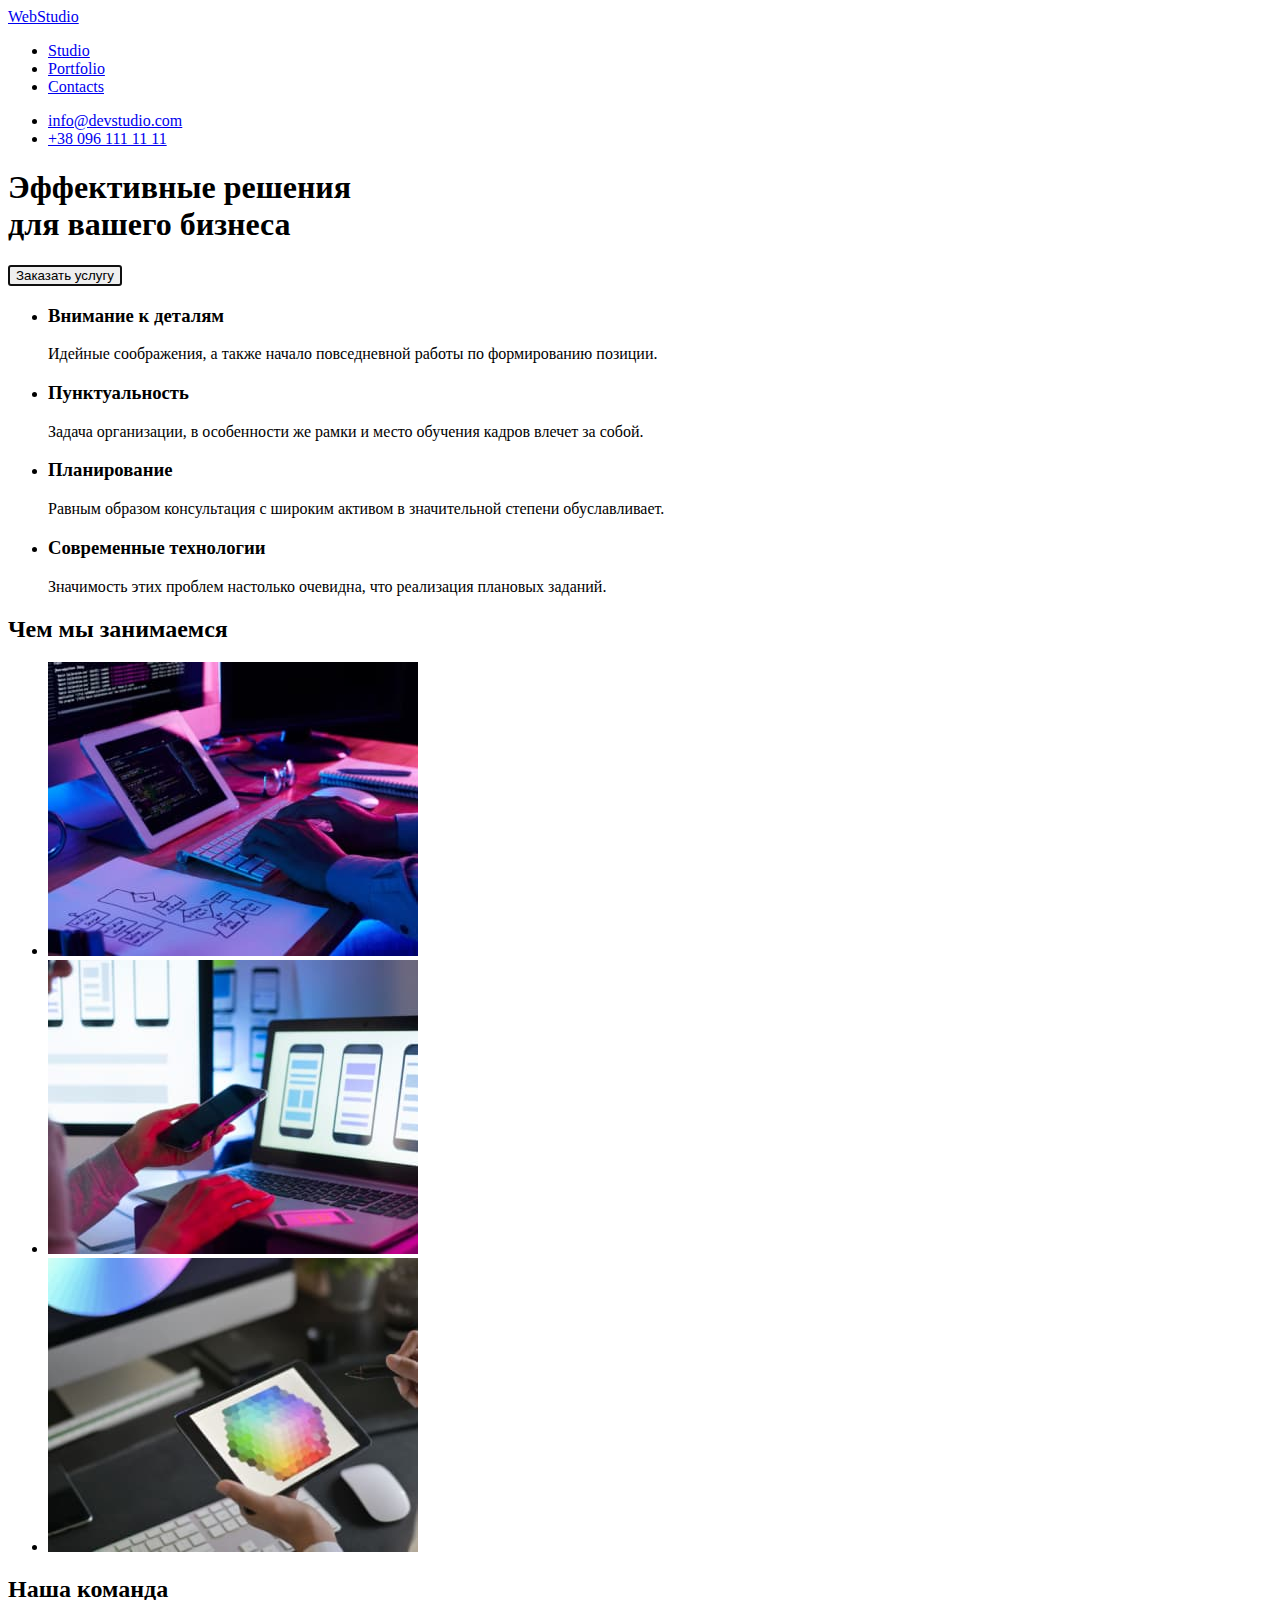
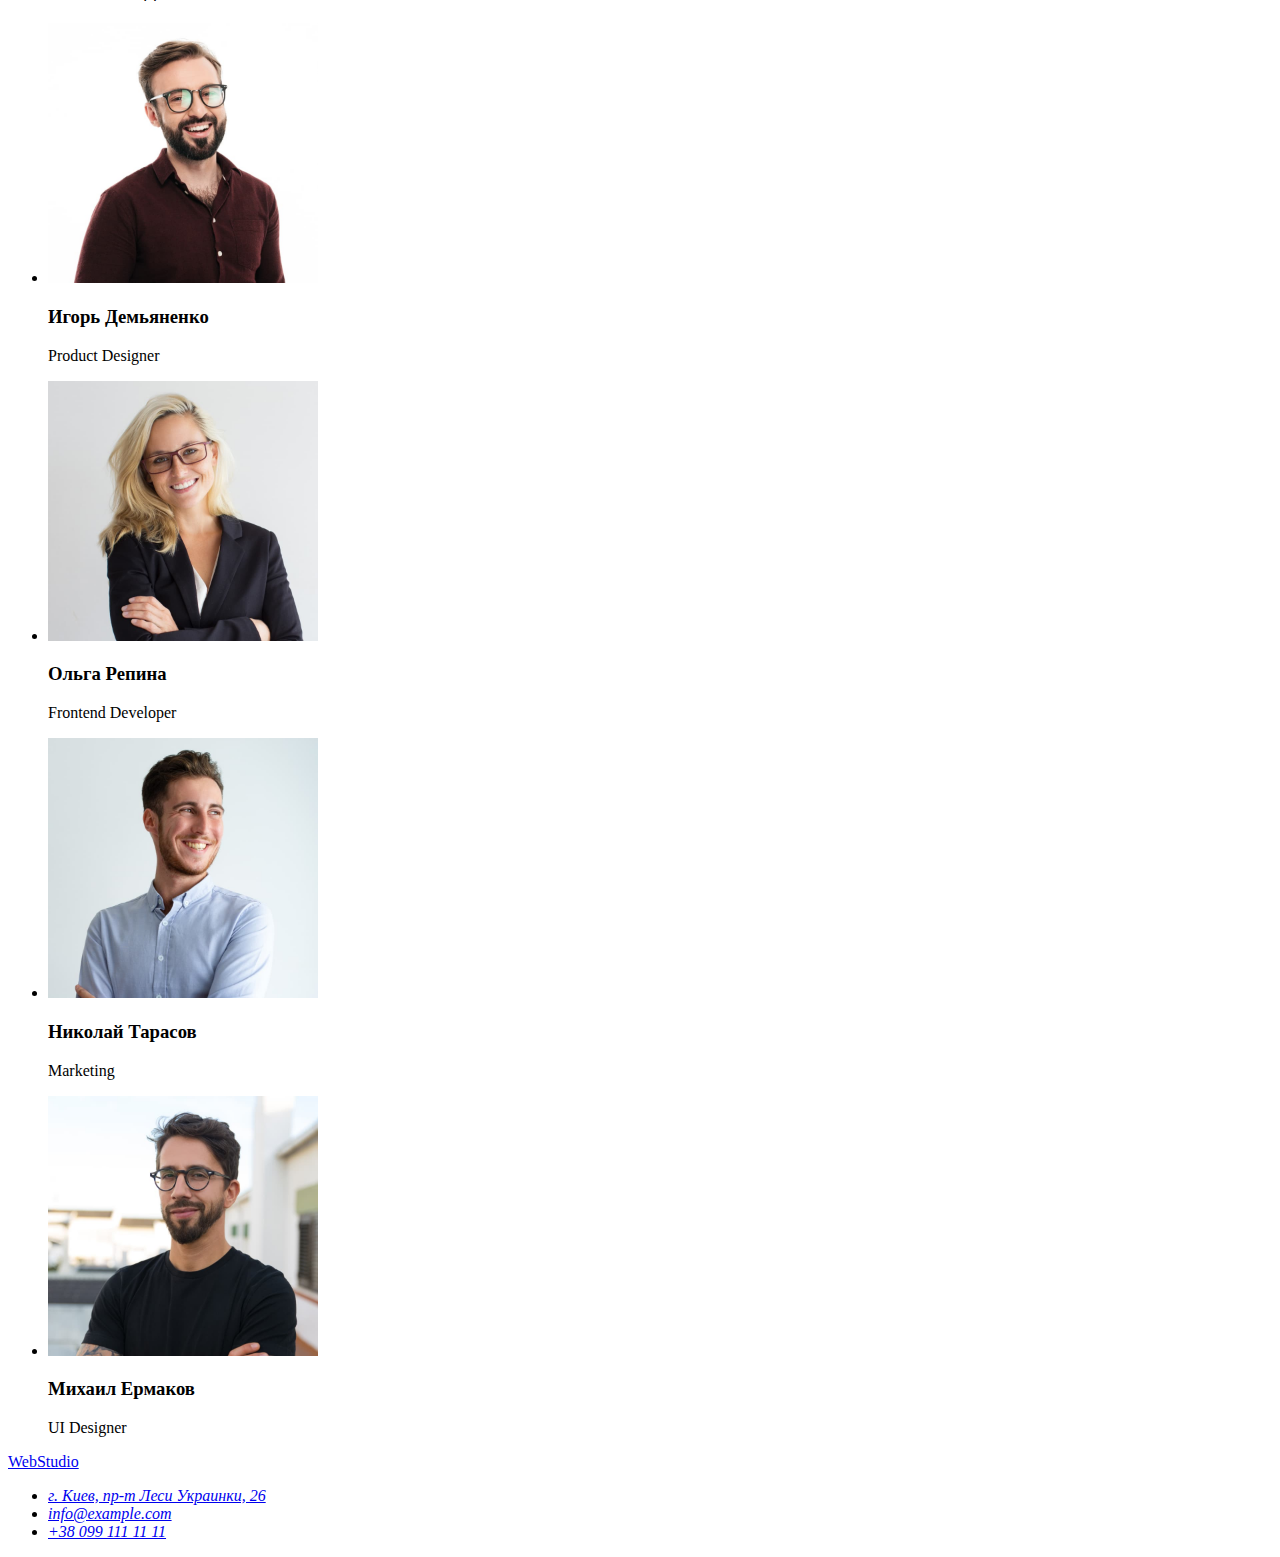
==== index.html @ 3dcfae36 "init commit" ====
<!DOCTYPE html>
<html lang="ru">

<head>
   <meta charset="UTF-8">
   <meta http-equiv="X-UA-Compatible" content="IE=edge">
   <meta name="viewport" content="width=device-width, initial-scale=1.0">
   <title>Studio</title>
</head>

<body>
   <header>
      <nav>
         <a href="/">WebStudio</a>
         <!-- Навігація на інші сторінки -->
         <ul>
            <li><a href="/Studio">Studio</a></li>
            <li><a href="/Portfolio">Portfolio</a></li>
            <li><a href="/Contacts">Contacts</a></li>
         </ul>
      </nav>
      <ul>
         <li>
            <a href="mailto:info@devstudio.com">info@devstudio.com</a>
         </li>
         <li>
            <a href="tel:+380961111111">+38 096 111 11 11</a>
         </li>
      </ul>

   </header>

   <main>
      <!-- Банер-заголовок -->
      <section>
         <h1>Эффективные решения<br>для вашего бизнеса</h1>
         <button type="button" autofocus>Заказать услугу</button>
      </section>

      <!-- секція переваг -->
      <section>
         <h2 hidden>Преимущества компании</h2>
         <ul>
            <li>
               <h3>Внимание к деталям</h3>
               <p>
                  Идейные соображения, а также начало повседневной работы по формированию позиции.
               </p>
            </li>
            <li>
               <h3>Пунктуальность</h3>
               <p>
                  Задача организации, в особенности же рамки и место обучения кадров влечет за собой.
               </p>
            </li>
            <li>
               <h3>Планирование</h3>
               <p>
                  Равным образом консультация с широким активом в значительной степени обуславливает.
               </p>
            </li>
            <li>
               <h3>Современные технологии</h3>
               <p>
                  Значимость этих проблем настолько очевидна, что реализация плановых заданий.
               </p>
            </li>
         </ul>
      </section>
      <!-- секція з зображеннями -->
      <section>
         <h2>Чем мы занимаемся</h2>
         <ul>
            <li>
               <img src="./images/ourJob/programer.jpg" alt="Close-up image programer working his desk-office"
                  width="370">
            </li>
            <li>
               <img src="./images/ourJob/designer.jpg"
                  alt="web-ui-designers are developing application smartphones team creators is working interface mobile phones"
                  width="370">
            </li>
            <li>
               <img src="./images/ourJob/creative-artist.jpg"
                  alt="creative-artist web design with working colour selection graphic tablet" width="370">
            </li>
         </ul>
      </section>
      <!-- Наша команда -->
      <section>
         <h2>Наша команда</h2>
         <ul>
            <li>
               <img src="./images/ourTeam/product-des.jpg" alt="Product Designer" width="270">
               <h3>Игорь Демьяненко</h3>
               <p>Product Designer</p>
            </li>
            <li>
               <img src="./images/ourTeam/frontend-dev.jpg" alt="Frontend Developer" width="270">
               <h3>Ольга Репина</h3>
               <p>Frontend Developer</p>
            </li>
            <li>
               <img src="./images/ourTeam/marketolog.jpg" alt="Marketing" width="270">
               <h3>Николай Тарасов</h3>
               <p>Marketing</p>
            </li>
            <li>
               <img src="./images/ourTeam/ui-des.jpg" alt="UI Designer" width="270">
               <h3>Михаил Ермаков</h3>
               <p>UI Designer</p>
            </li>
         </ul>
      </section>
   </main>

   <footer>
      <a href="/">WebStudio</a>
      <address>
         <ul>
            <li><a href="https://cutt.ly/ZJW9wEe">г. Киев, пр-т Леси Украинки, 26</a></li>
            <li><a href="mailto:info@example.com">info@example.com</a></li>
            <li><a href="tel:+380991111111">+38 099 111 11 11</a></li>
         </ul>

      </address>
   </footer>

</body>

</html>
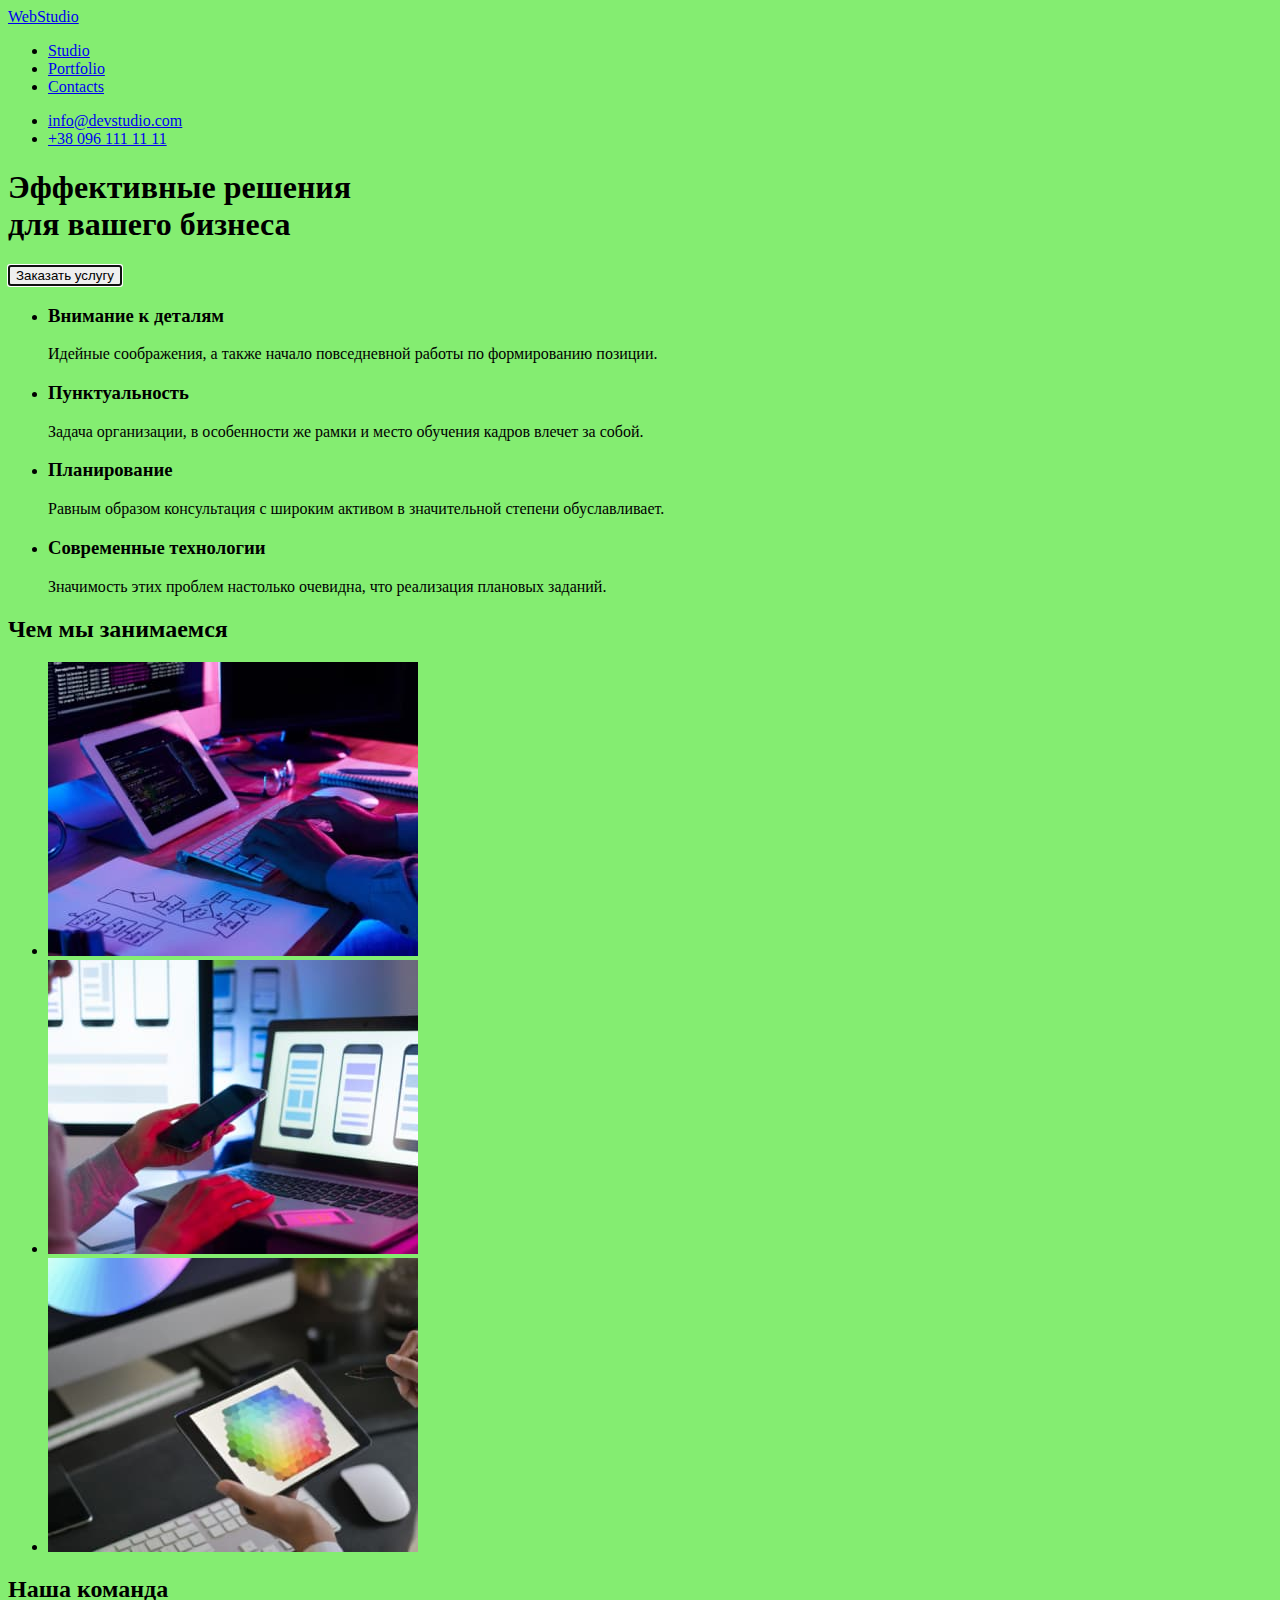
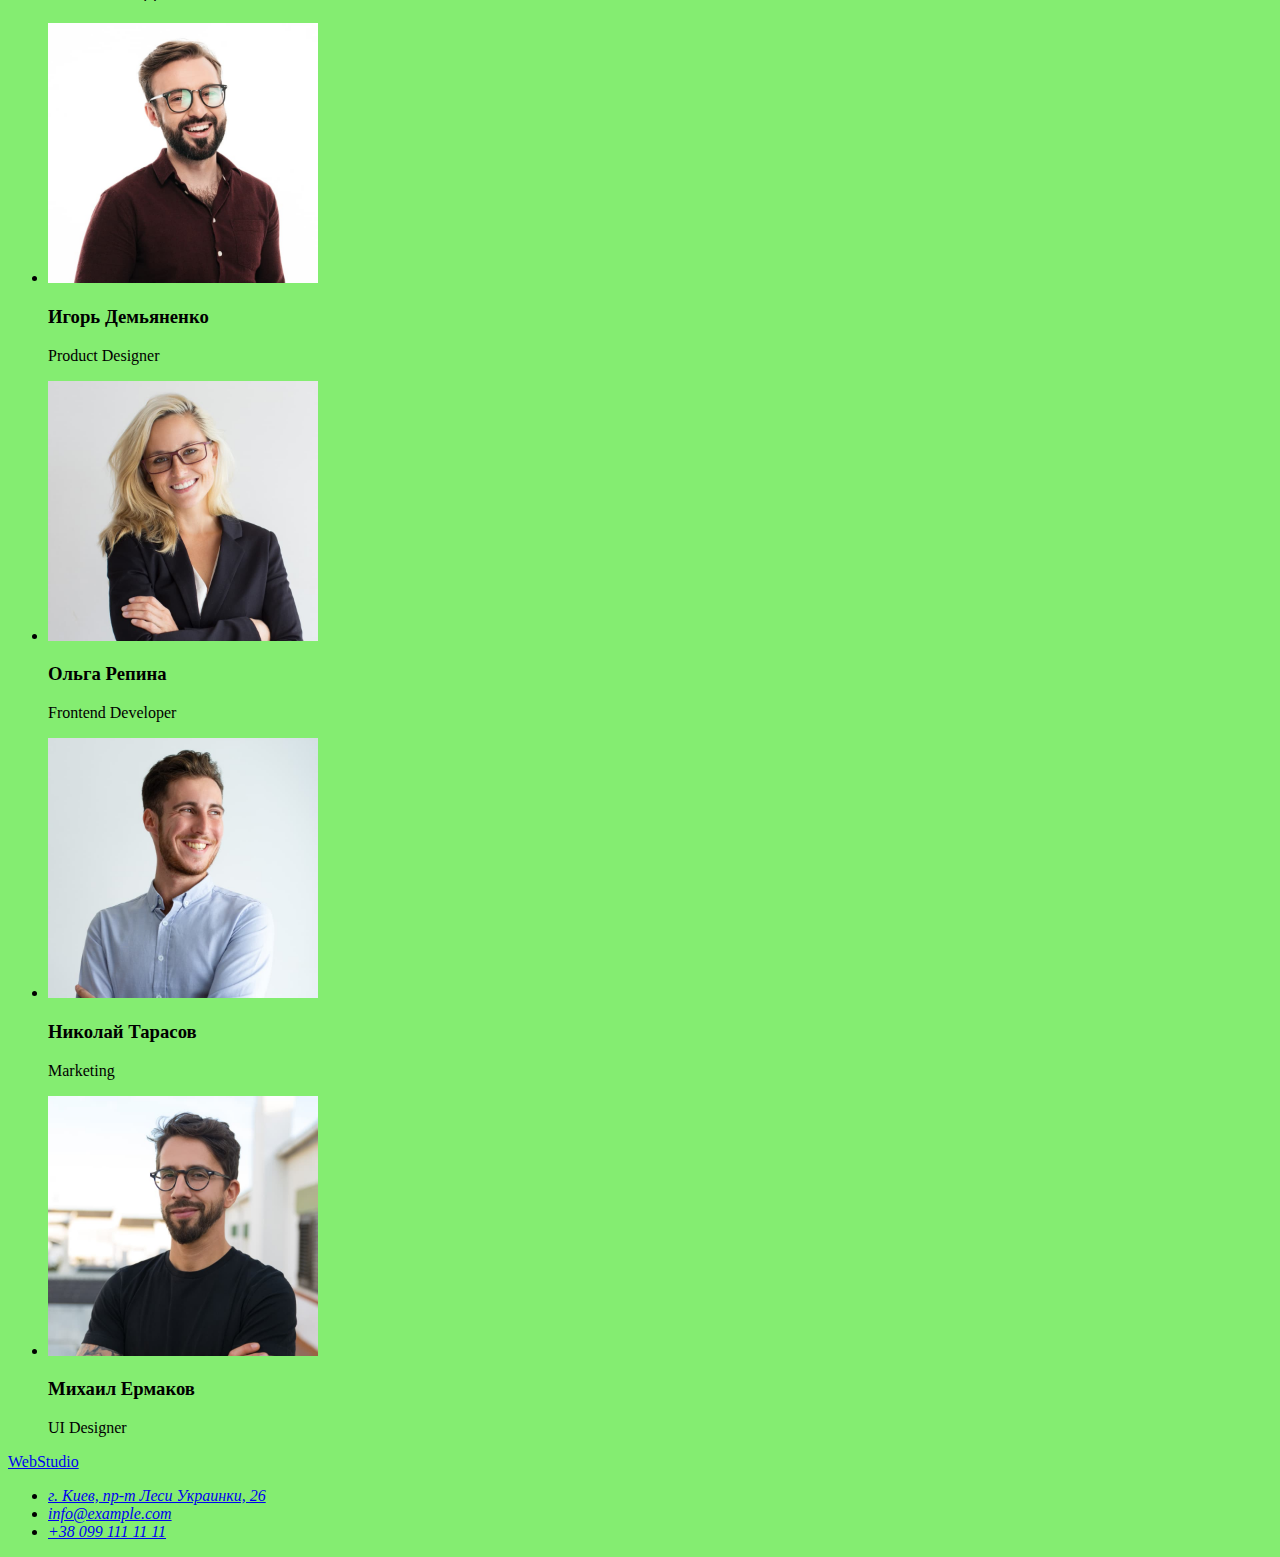
==== commit 755cf391: "add css ant portfolio" ====
--- a/index.html
+++ b/index.html
@@ -6,11 +6,12 @@
    <meta http-equiv="X-UA-Compatible" content="IE=edge">
    <meta name="viewport" content="width=device-width, initial-scale=1.0">
    <title>Studio</title>
+   <link rel="stylesheet" href="./css/styles.css">
 </head>
 
 <body>
    <header>
-      <nav>
+      <nav class="nav-link">
          <a href="/">WebStudio</a>
          <!-- Навігація на інші сторінки -->
          <ul>
@@ -19,7 +20,7 @@
             <li><a href="/Contacts">Contacts</a></li>
          </ul>
       </nav>
-      <ul>
+      <ul class="authorisation-link">
          <li>
             <a href="mailto:info@devstudio.com">info@devstudio.com</a>
          </li>
@@ -32,14 +33,14 @@
 
    <main>
       <!-- Банер-заголовок -->
-      <section>
+      <section class="banner">
          <h1>Эффективные решения<br>для вашего бизнеса</h1>
          <button type="button" autofocus>Заказать услугу</button>
       </section>
 
       <!-- секція переваг -->
-      <section>
-         <h2 hidden>Преимущества компании</h2>
+      <section class="section">
+         <h2 hidden class="section-title">Преимущества компании</h2>
          <ul>
             <li>
                <h3>Внимание к деталям</h3>
@@ -68,8 +69,8 @@
          </ul>
       </section>
       <!-- секція з зображеннями -->
-      <section>
-         <h2>Чем мы занимаемся</h2>
+      <section class="section">
+         <h2 class="section-title">Чем мы занимаемся</h2>
          <ul>
             <li>
                <img src="./images/ourJob/programer.jpg" alt="Close-up image programer working his desk-office"
@@ -87,8 +88,8 @@
          </ul>
       </section>
       <!-- Наша команда -->
-      <section>
-         <h2>Наша команда</h2>
+      <section class="section">
+         <h2 class="section-title">Наша команда</h2>
          <ul>
             <li>
                <img src="./images/ourTeam/product-des.jpg" alt="Product Designer" width="270">
@@ -115,8 +116,8 @@
    </main>
 
    <footer>
-      <a href="/">WebStudio</a>
-      <address>
+      <a class="footer-logo" href="/">WebStudio</a>
+      <address class="footer-link">
          <ul>
             <li><a href="https://cutt.ly/ZJW9wEe">г. Киев, пр-т Леси Украинки, 26</a></li>
             <li><a href="mailto:info@example.com">info@example.com</a></li>
--- a/css/styles.css
+++ b/css/styles.css
@@ -0,0 +1,4 @@
+body {
+   text-decoration: none;
+   background-color: rgb(132, 237, 113);
+}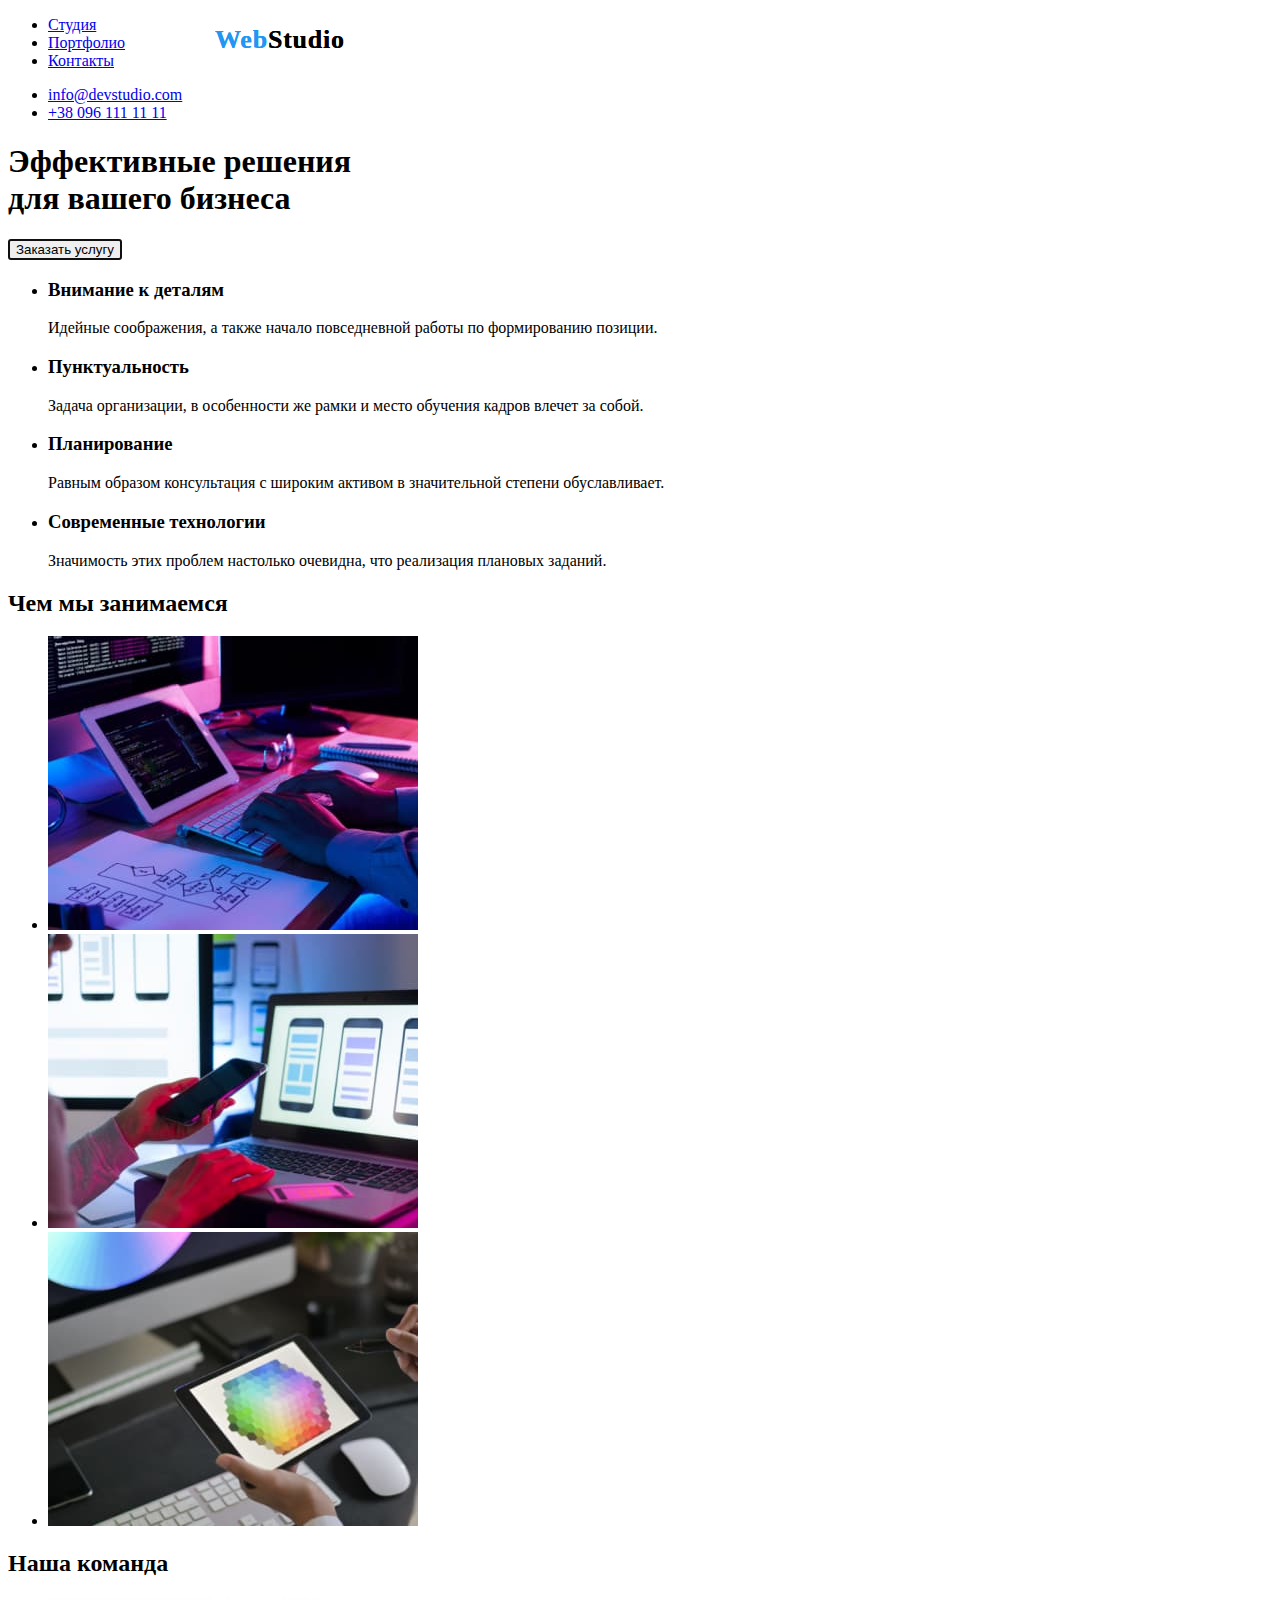
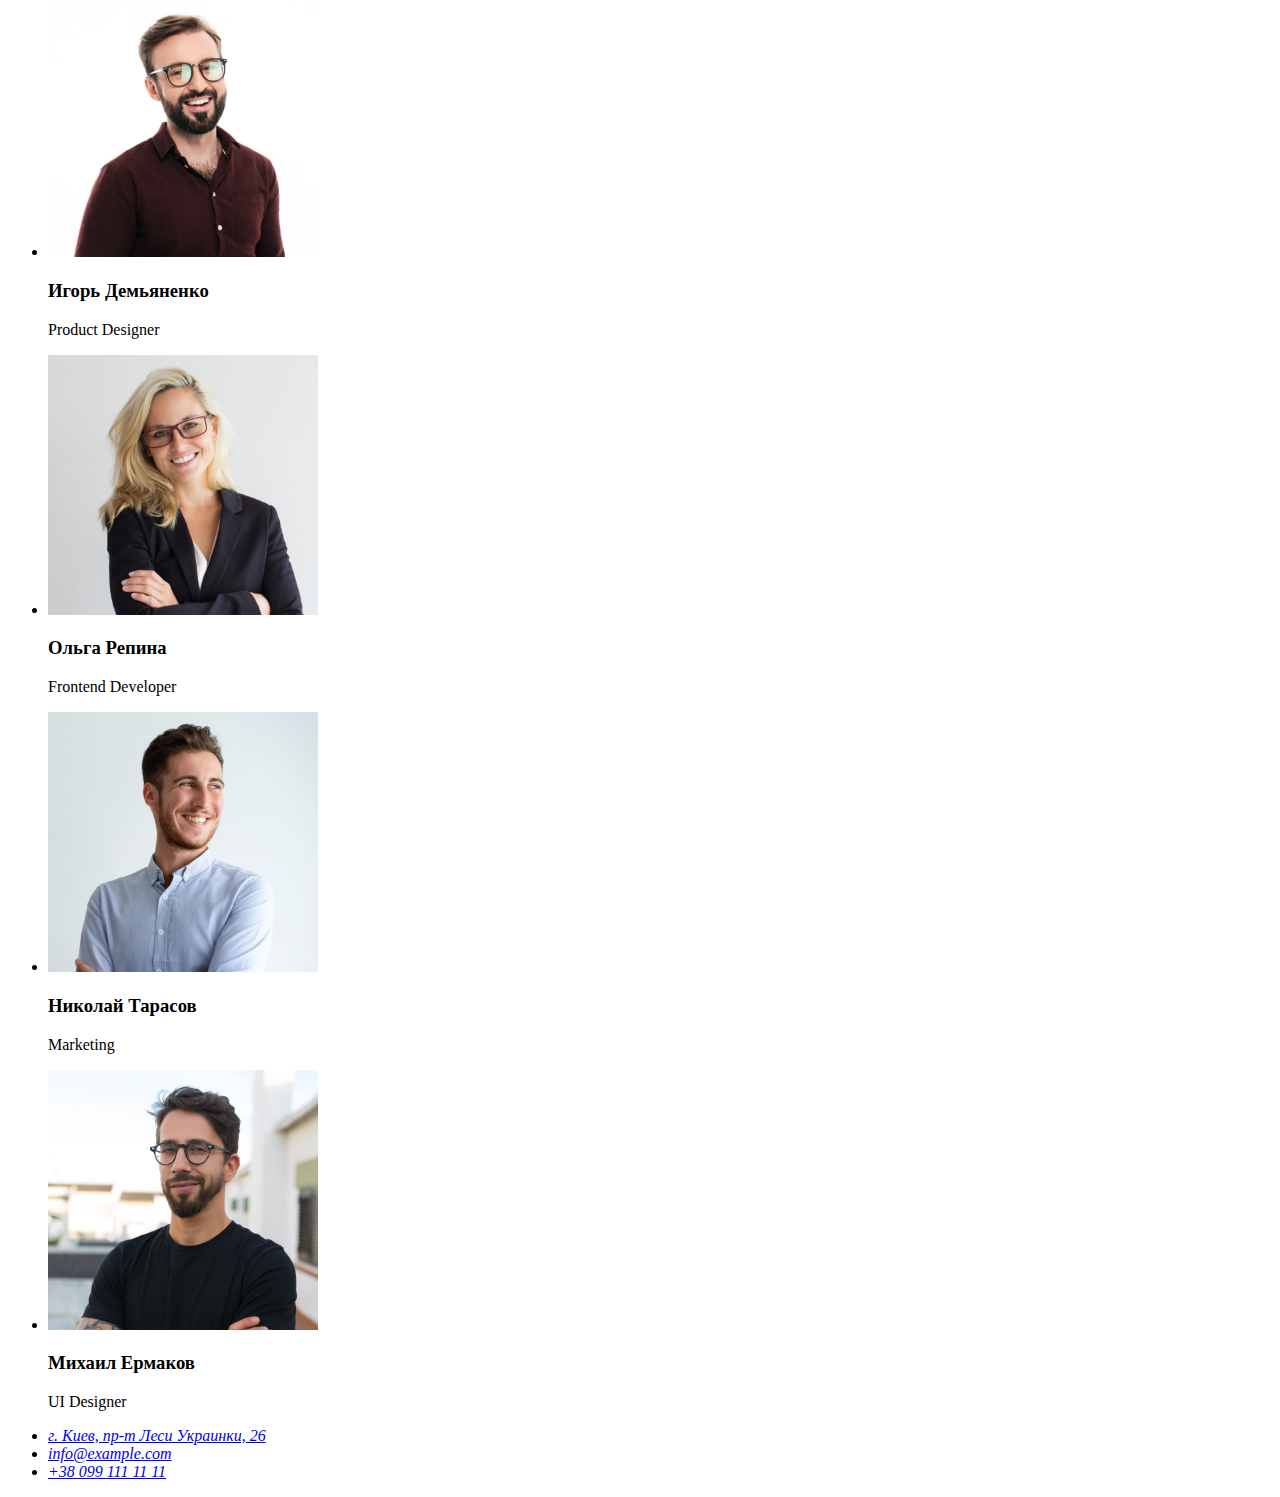
==== commit f1f65f79: "coding css 1" ====
--- a/index.html
+++ b/index.html
@@ -7,17 +7,18 @@
    <meta name="viewport" content="width=device-width, initial-scale=1.0">
    <title>Studio</title>
    <link rel="stylesheet" href="./css/styles.css">
+   <link href="https://fonts.googleapis.com/css2?family=Tangerine:wght@700&display=swap" rel="stylesheet" />
 </head>
 
 <body>
    <header>
       <nav class="nav-link">
-         <a href="/">WebStudio</a>
+         <a class="logo" href="/">Web<span class="logo-nodecor">Studio</span> </a>
          <!-- Навігація на інші сторінки -->
          <ul>
-            <li><a href="/Studio">Studio</a></li>
-            <li><a href="/Portfolio">Portfolio</a></li>
-            <li><a href="/Contacts">Contacts</a></li>
+            <li><a href="/Studio">Студия</a></li>
+            <li><a href="portfolio.html">Портфолио</a></li>
+            <li><a href="/Contacts">Контакты</a></li>
          </ul>
       </nav>
       <ul class="authorisation-link">
@@ -116,7 +117,7 @@
    </main>
 
    <footer>
-      <a class="footer-logo" href="/">WebStudio</a>
+      <a class="logo" href="/">Web<span class="logo-nodecor">Studio</span></a>
       <address class="footer-link">
          <ul>
             <li><a href="https://cutt.ly/ZJW9wEe">г. Киев, пр-т Леси Украинки, 26</a></li>
--- a/css/styles.css
+++ b/css/styles.css
@@ -1,4 +1,35 @@
+/* colors and fonts:
+#2196F3 - blue text
+#000 - total dark
+#fff - total white
+#212121 - light dark
+#757575 - gray text
+rgba(255, 255, 255, 0.6) - footer address text
+
+*/
+
 body {
    text-decoration: none;
-   background-color: rgb(132, 237, 113);
+   background-color: #fff;
+   font-family: 'Roboto', Verdana;
+   font-style: normal;
+   font-weight: 400;
+}
+
+.logo {
+   position: absolute;
+   width: 145px;
+   height: 31px;
+   left: 215px;
+   top: 24px;
+   color: #2196F3;
+   font-weight: 700;
+   font-size: 26px;
+   line-height: 31px;
+   letter-spacing: 0.03em;
+   text-decoration: none;
+}
+
+.logo-nodecor {
+   color: #000
 }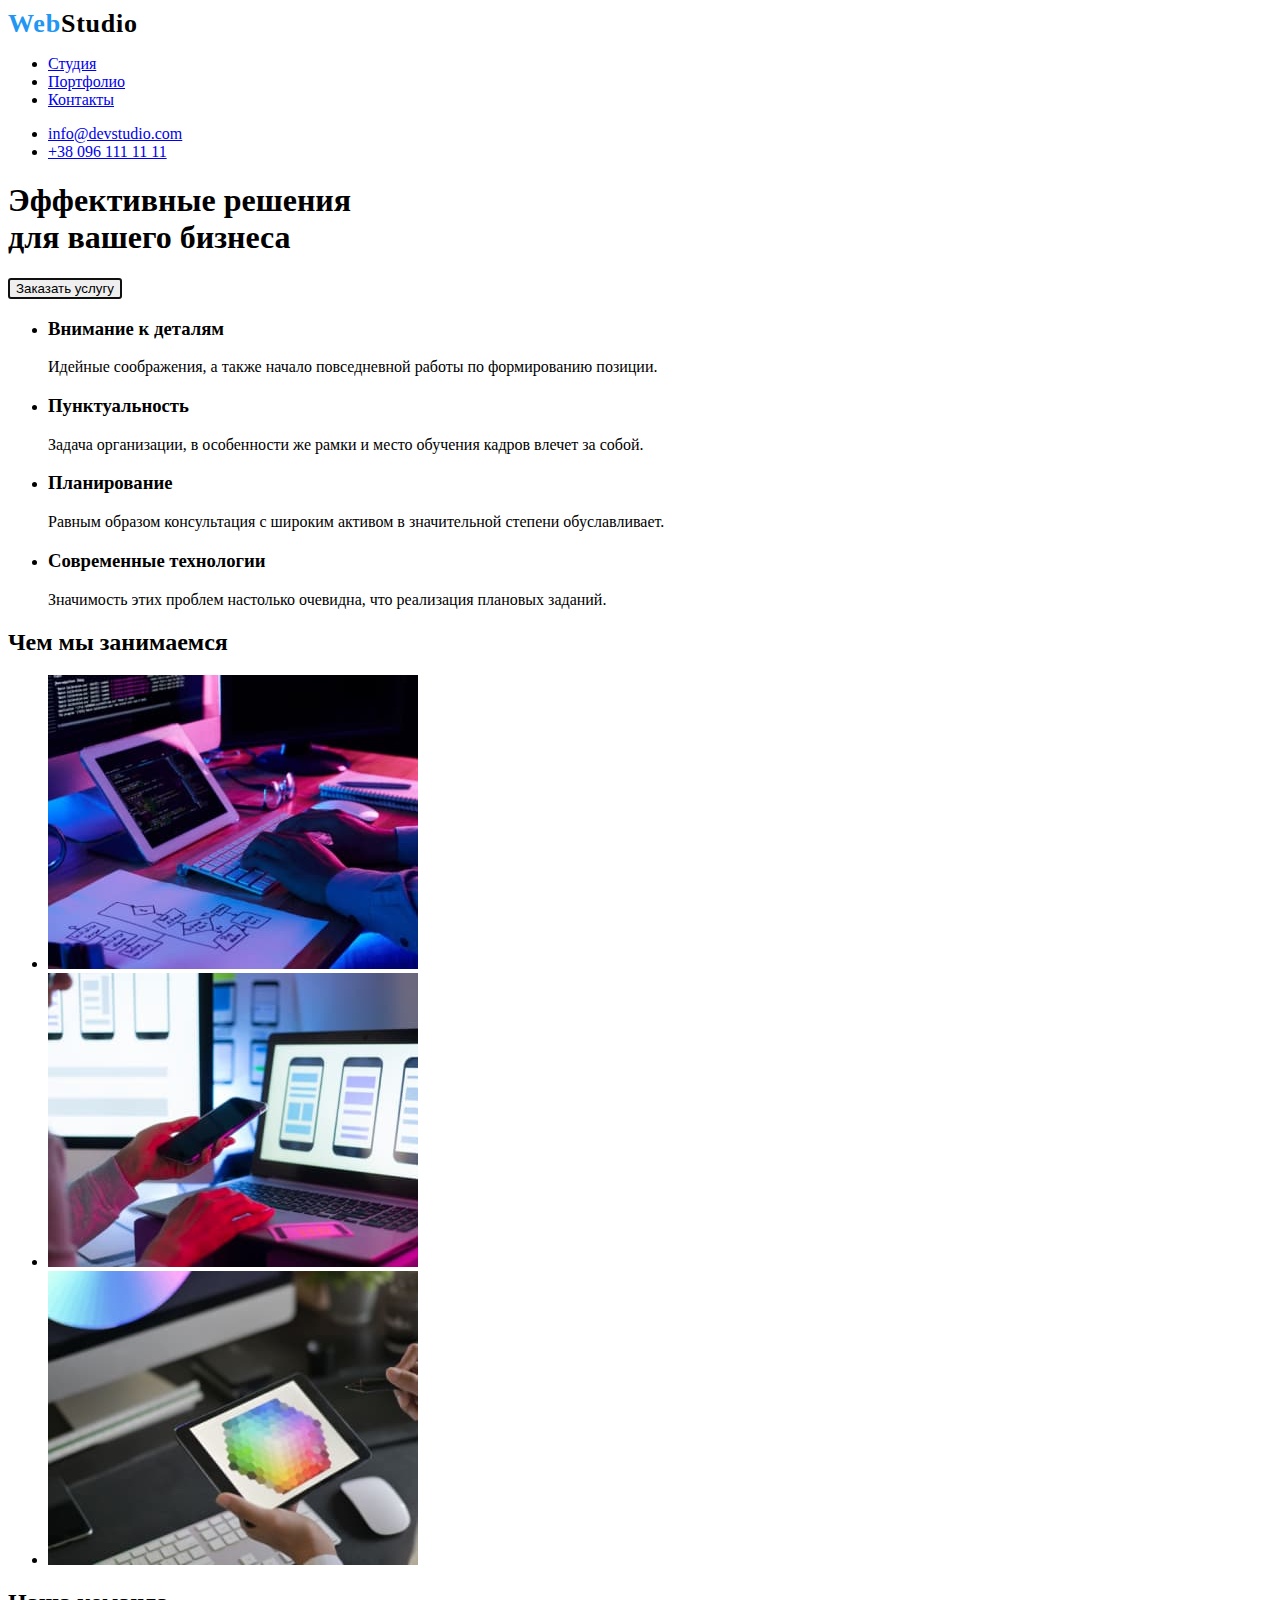
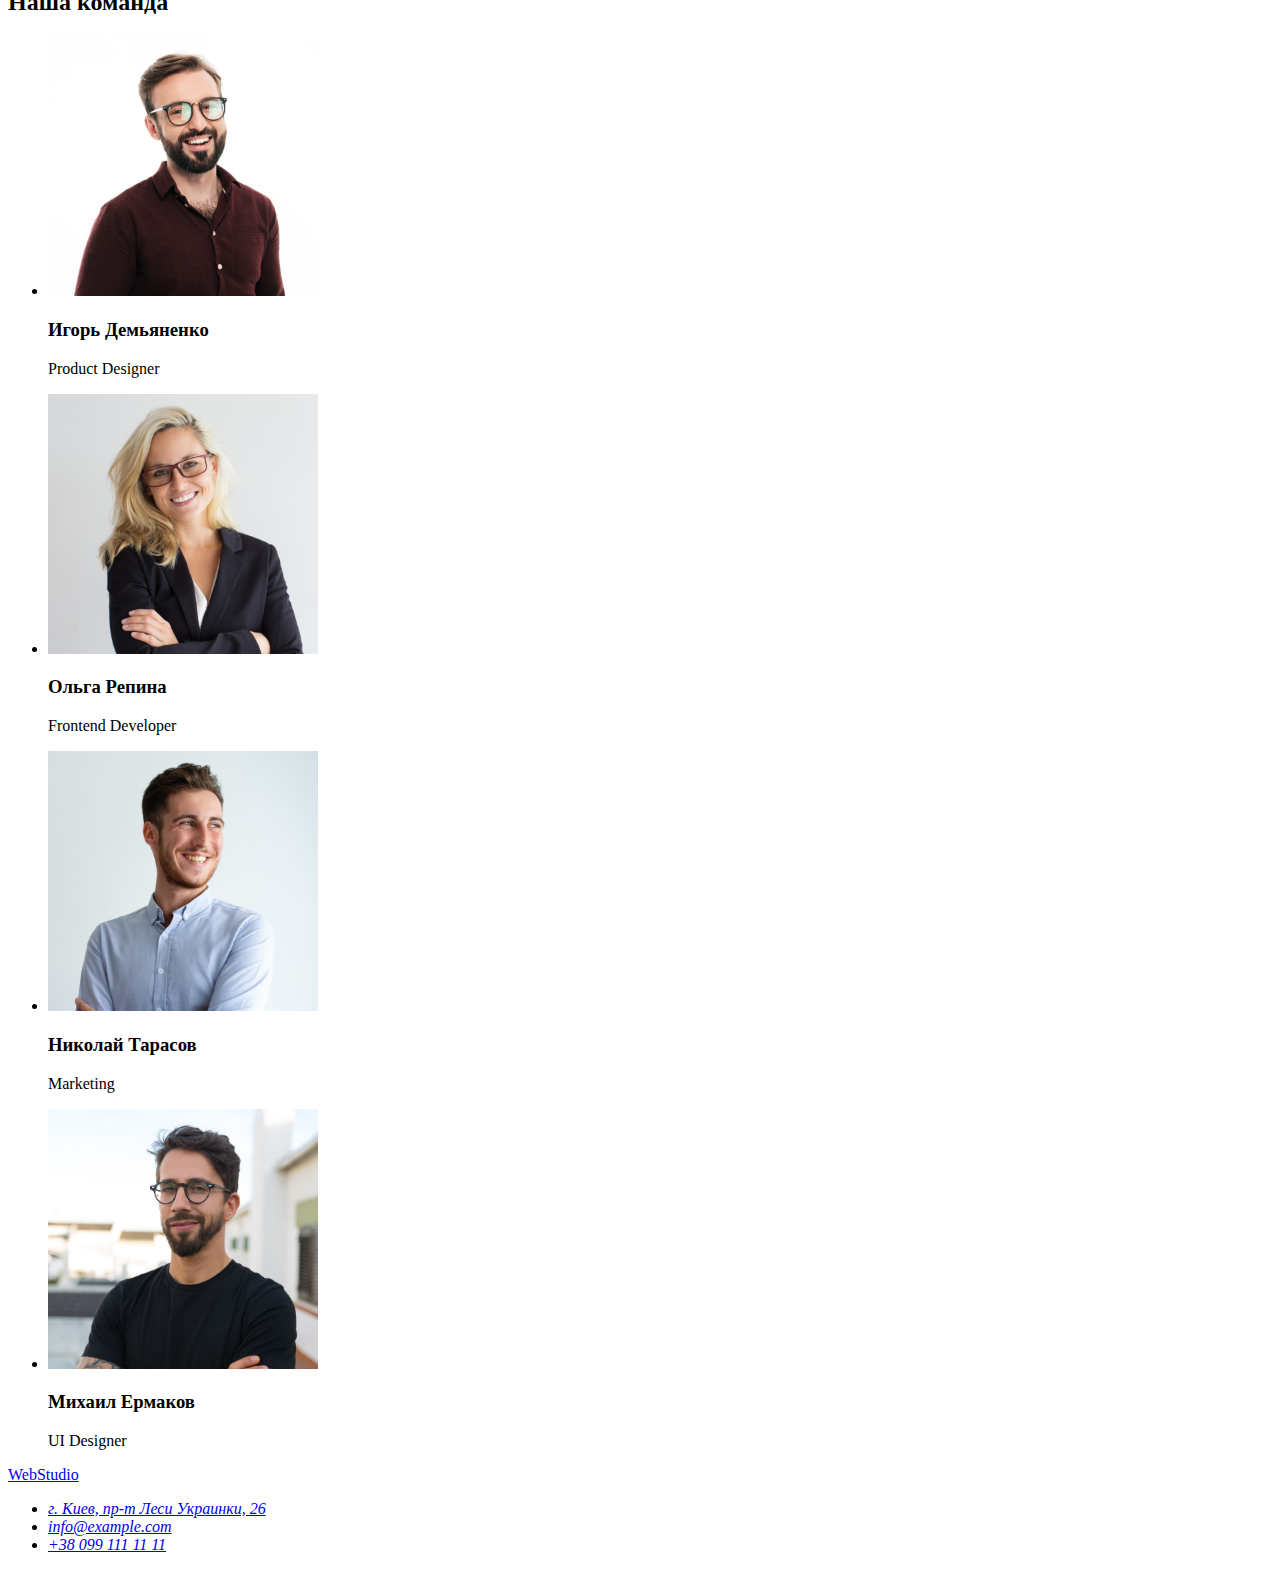
==== commit 7effb457: "typing 1" ====
--- a/index.html
+++ b/index.html
@@ -13,12 +13,12 @@
 <body>
    <header>
       <nav class="nav-link">
-         <a class="logo" href="/">Web<span class="logo-nodecor">Studio</span> </a>
+         <a href="/"><span class="logo-blue">Web</span><span class="logo-black">Studio</span> </a>
          <!-- Навігація на інші сторінки -->
          <ul>
-            <li><a href="/Studio">Студия</a></li>
-            <li><a href="portfolio.html">Портфолио</a></li>
-            <li><a href="/Contacts">Контакты</a></li>
+            <li><a class="active-navlink" href="/">Студия</a></li>
+            <li><a class="nav-link" href="portfolio.html">Портфолио</a></li>
+            <li><a class="nav-link" href="/Contacts">Контакты</a></li>
          </ul>
       </nav>
       <ul class="authorisation-link">
--- a/css/styles.css
+++ b/css/styles.css
@@ -11,18 +11,17 @@
 body {
    text-decoration: none;
    background-color: #fff;
-   font-family: 'Roboto', Verdana;
+   font-family: 'Roboto';
    font-style: normal;
    font-weight: 400;
 }
 
-.logo {
-   position: absolute;
+nav>a[href="/"] {
+   /* position: absolute;
    width: 145px;
    height: 31px;
    left: 215px;
-   top: 24px;
-   color: #2196F3;
+   top: 24px; */
    font-weight: 700;
    font-size: 26px;
    line-height: 31px;
@@ -30,6 +29,10 @@
    text-decoration: none;
 }
 
-.logo-nodecor {
-   color: #000
+.logo-blue {
+   color: #2196F3;
+}
+
+.logo-black {
+   color: #000;
 }